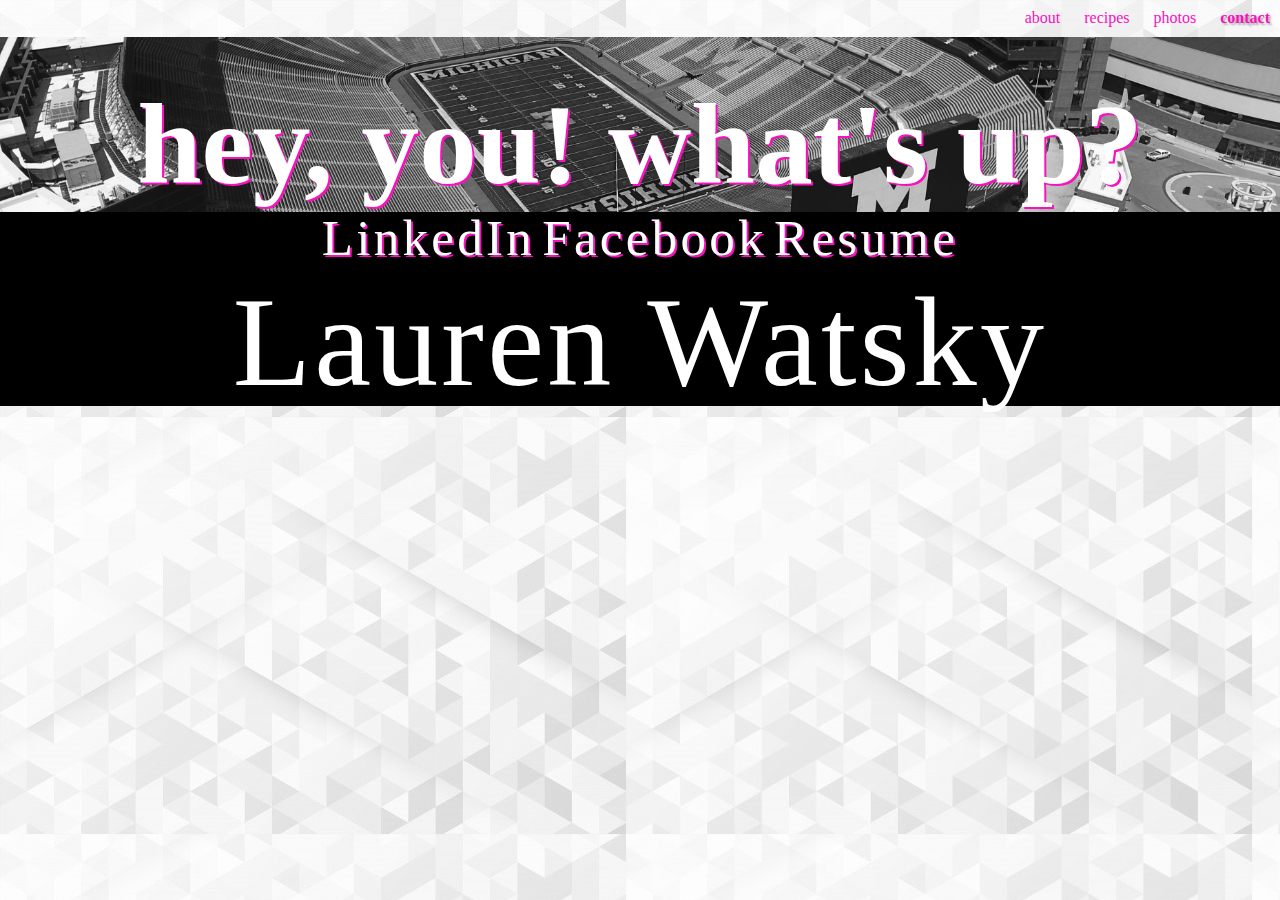
==== contact.html @ 9dbb41ea "Add files via upload" ====
<!DOCTYPE html>
<html lang="en">
  <head>
    <meta charset="utf-8">
    <meta name="viewport" content="width=device-width, initial-scale=1.0">
    <link rel="stylesheet" type="text/css" href="css/html5reset.css">
    <link rel="stylesheet" type="text/css" href="css/style.css">
    <title>photos</title>
  </head>
  <body>
    <main>
        <div id="skip">
            <a href="#main-contact">Skip to Main Content</a>
        </div>
        <div class="nav">
            <nav>
                <ul>
                    <li><a href="index.html">about</a></li>
                    <li><a href="recipes.html">recipes</a></li>
                    <li><a href="photos.html">photos</a></li>
                    <li><a class="current" href="contact.html">contact</a></li>
                </ul>
            </nav>
        </div>
        <div class="Lauren">
            <a id="Lauren"></a>
            <p>Lauren Watsky</p>
        </div>


            <header id="main-contact">
                <h1>hey, you! what's up?</h1>
            </header>

            <div class = "container-contact">




            <footer> 
                <a href="https://www.linkedin.com/in/laurenwatsky/" id="linkedin" target="_blank">LinkedIn</a> 
                <a href="https://www.facebook.com/people/Lauren-Watsky/100004704589398" id="facebook" target="_blank">Facebook</a> 
                <a href="images/lwatsky_resume.pdf" id="resume" target="_blank">Resume</a>
                <p>Lauren Watsky</p>
            </footer>
        </div>
    </main>
    </body>
</html>
---- css/style.css ----
/*The content below will be on all pages i.e. nav, footer, etc.*/

html{
  scroll-behavior: smooth;
}

body{
  margin: 0;
  padding: 0;
  background-image: url(../images/indexbackground.jpg);

}

h1{
  text-align: center;
  font-size: 9vw;
  padding-top: 50px;
}

nav{
  padding: 10px 10px;
  position: relative;
  text-align: right;
}

nav ul{
  text-align: right;
  list-style-type: none;
}

nav li{
  display: inline-block;
  padding-left: 20px;
}

nav a{
  color: rgb(247, 18, 189);
  text-decoration: none;
}

nav a:hover{
  text-decoration: underline wavy rgb(153, 0, 115);
}

nav .current{
  font-weight: bold;
  text-shadow: 2px 2px 2px rgb(173, 173, 173);
}

#skip a {
  display: block;
  position: absolute;
  left: -999px;
  top: -999px;
}

#skip a:focus {
  left: 0;
  top: 0;
}

.Lauren{
  text-align: left;
  margin-top: -100px;
  padding-left: 20px;
  font: sans-serif;
}


footer{
  position: relative;
  bottom: 0;
  grid-column: 1/2;
  grid-row: -1/-1;
  text-align: center;
  width: 100%;
  color: #FFFFFF;
  letter-spacing: .2em;
  background-color: #000000;
  text-shadow: rgb(247, 18, 189);
}

footer p{
  margin-bottom: 30px;
  margin-top: 15px;
  text-align: center;
  font-size: 10vw;
}

#linkedin{
  font-size: 4vw;
  text-decoration: none;
  color: white; 
  text-shadow:2px 2px rgb(247, 18, 189);
}

#linkedin:hover{
  color: rgb(247, 18, 189);
  text-shadow: 2px 2px #FFFFFF;
}

#facebook{
  font-size: 4vw;
  text-decoration: none;
  color: white; 
  text-shadow: 2px 2px rgb(247, 18, 189);
}

#facebook:hover{
  color: rgb(247, 18, 189);
  text-shadow: 2px 2px #FFFFFF;
}

#resume{
  font-size: 4vw;
  text-decoration: none;
  color: white; 
  text-shadow: 2px 2px rgb(247, 18, 189);
}

#resume:hover{
  color: rgb(247, 18, 189);
  text-shadow: 2px 2px #FFFFFF;
}

/* index/about page section */
.container-index{
  display: grid;
  grid-row-gap: 30px;
  grid-template-columns: 100%;
  grid-template-rows: auto auto auto;
  width: 100%;
  justify-items: center;
  align-items: center;
}



#main{
  grid-column: 1/-1;
  grid-row: 1/span 1;
  margin-top: 85px;
  background-size: cover;
  background-position: center;
  background-image: url(../images/bighouse.jpg);
  color: #FFFFFF;
  text-shadow: 2px 2px rgb(247, 18, 189);
  height: 175px;
  width: 100%;
 
}

#main p{
  margin: auto;
  width: 95%;
  text-align: center;
}

.selfie img{
  max-width: 400px;
  max-height: 400px;
  align-items: center;
  border: 3px solid black;
}

.selfie img:hover{
  border: 3px solid rgb(247, 18, 189);
}



.info p{
  margin-left: 10%;
  margin-right: 10%;
  text-align: center;
}



/*recipes section*/
.container-recipes{
  display: grid;
  grid-template-rows: auto auto auto auto auto auto auto auto auto auto 25px;
  grid-template-columns: 100%;
  justify-items: center;
  justify-content: space-around;
}

#main-recipes{
  grid-row: 2/3;
  margin-top: 85px;
  background-size: contain;
  background-attachment: fixed;
  background-position: center;
  background-image: url(../images/donut.jpg);
  color: rgb(247, 18, 189);
  text-shadow: 2px 2px #000000;
  height: 150px;
  width: 100%;

}
#main-recipes p{
  margin-left: 10%;
  margin-right: 10%;
  text-align: center;
}



.brussel-sprouts{
  color: rgb(247, 18, 189);
  grid-row: 3/4;
  margin-bottom: auto;
  text-align: center;
}
.brussel-sprouts-image{
  margin-left: auto;
  margin-right: auto;
  grid-row: 4/5;
  width: 85%;
  text-align: center;
}
.brussel-sprouts-image img{
  max-width: 90%;
  max-height: 400px;
  align-items: center;
  border: 3px solid black;
}
.brussel-sprouts-image img:hover{
  border: 3px solid rgb(247, 18, 189);
}



.potatoes{
  color: rgb(247, 18, 189);
  grid-row: 5/6;
  margin-bottom: auto;
}
.potatoes-image{
  margin-left: auto;
  margin-right: auto;
  grid-row: 6/7;
  width: 85%;
  text-align: center;
}
.potatoes-image img{
  max-width: 90%;
  max-height: 400px;
  align-items: center;
  border: 3px solid black;
}
.potatoes-image img:hover{
  border: 3px solid rgb(247, 18, 189);
}


.eggplant{
  color: rgb(247, 18, 189);
  grid-row: 7/8;
  margin-bottom: auto;
}
.eggplant-image{
  margin-left: auto;
  margin-right: auto;
  grid-row: 8/9;
  width: 85%;
  text-align: center;
}
.eggplant-image img{
  max-width: 90%;
  max-height: 400px;
  align-items: center;
  border: 3px solid black;
}
.eggplant-image img:hover{
  border: 3px solid rgb(247, 18, 189);
}


.tuna{
  color: rgb(247, 18, 189);
  grid-row: 9/10;
  margin-bottom: auto;
}
.tuna-image{
  margin-left: auto;
  margin-right: auto;
  grid-row: 10/11;
  width: 85%;
  text-align: center;
}
.tuna-image img{
  max-width: 90%;
  max-height: 400px;
  align-items: center;
  border: 3px solid black;
}
.tuna-image img:hover{
  border: 3px solid rgb(247, 18, 189);
}

/*photos section*/
.container-photos{
  display: flex;
  flex-wrap: wrap;
  justify-content: center;
  align-items: center;
}

#main-photos{
  margin-top: 85px;
  background-size: contain;
  background-attachment: fixed;
  background-position: center;
  background-image: url(../images/waves.jpg);
  color: rgb(247, 18, 189);
  text-shadow: 2px 2px #000000;
  height: 150px;
  width: 100%;
}
.photos{
  text-align: center;
}

.photos img{
  max-width: 90%;
  margin: 10px 10px 10px 10px;
  border: 3px solid #000000;
  vertical-align: middle;


}
.photos img:hover{
  border: 3px solid rgb(247, 18, 189);
}

/*contact section*/
#main-contact{
  grid-column: 1/-1;
  grid-row: 1/span 1;
  margin-top: 85px;
  background-size: cover;
  background-position: center;
  background-image: url(../images/bighouse.jpg);
  color: #FFFFFF;
  text-shadow: 2px 2px rgb(247, 18, 189);
  height: 175px;
  width: 100%;
 
}
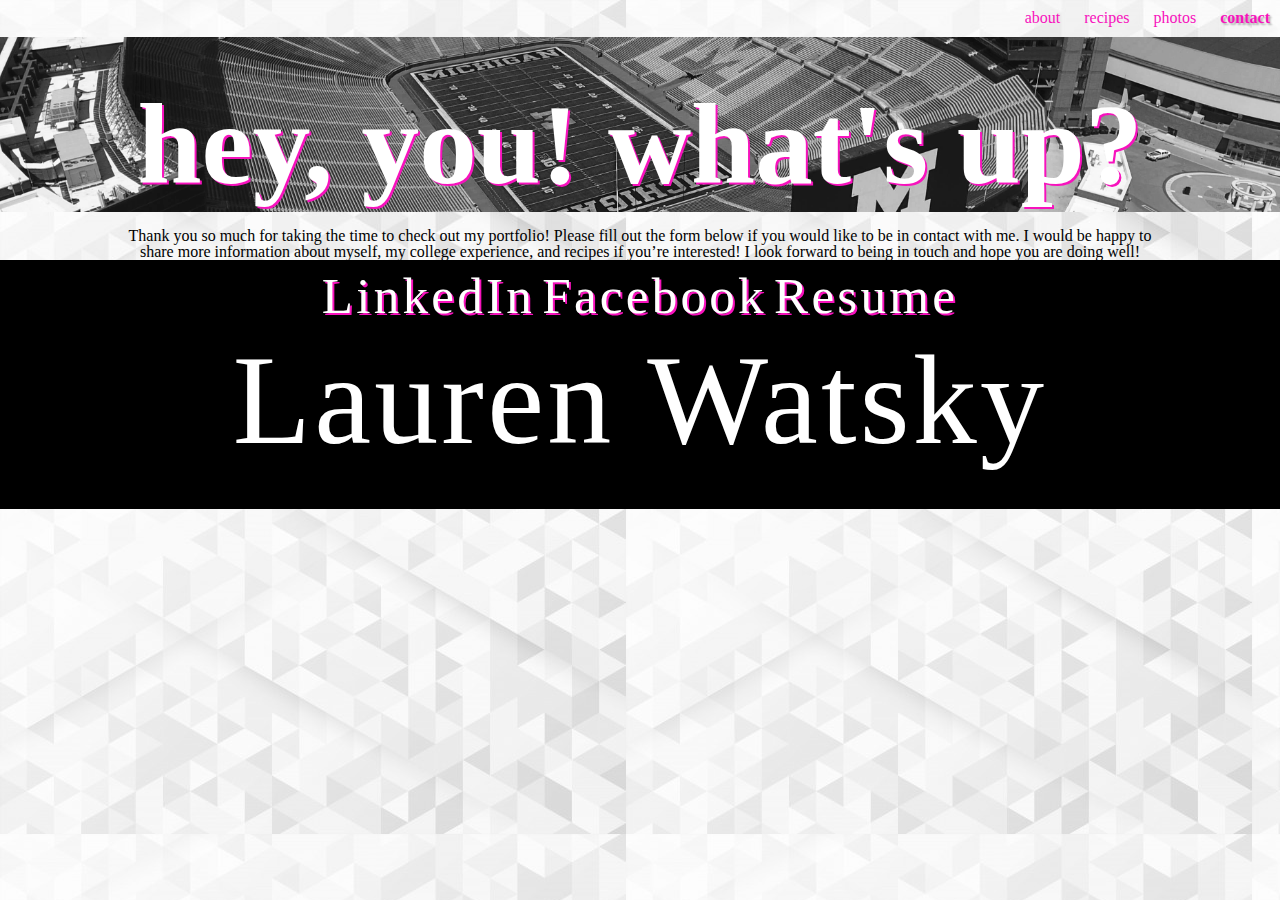
==== commit 7052c4e0: "Add files via upload" ====
--- a/contact.html
+++ b/contact.html
@@ -26,13 +26,17 @@
             <a id="Lauren"></a>
             <p>Lauren Watsky</p>
         </div>
+        <div class = "container-contact">
 
 
             <header id="main-contact">
                 <h1>hey, you! what's up?</h1>
             </header>
+            <div class="thanks text-block">
+                <p><br>Thank you so much for taking the time to check out my portfolio! Please fill out the form below if you would like to be in contact with me. I would be happy to share more information about myself, my college experience, and recipes if you’re interested! I look forward to being in touch and hope you are doing well!</p>
+            </div>
 
-            <div class = "container-contact">
+            
 
 
 
--- a/css/style.css
+++ b/css/style.css
@@ -74,6 +74,8 @@
   grid-row: -1/-1;
   text-align: center;
   width: 100%;
+  padding-bottom: 15px;
+  padding-top: 10px;
   color: #FFFFFF;
   letter-spacing: .2em;
   background-color: #000000;
@@ -349,3 +351,9 @@
   width: 100%;
  
 }
+
+.thanks p{
+  margin-left: 10%;
+  margin-right: 10%;
+  text-align: center;
+}
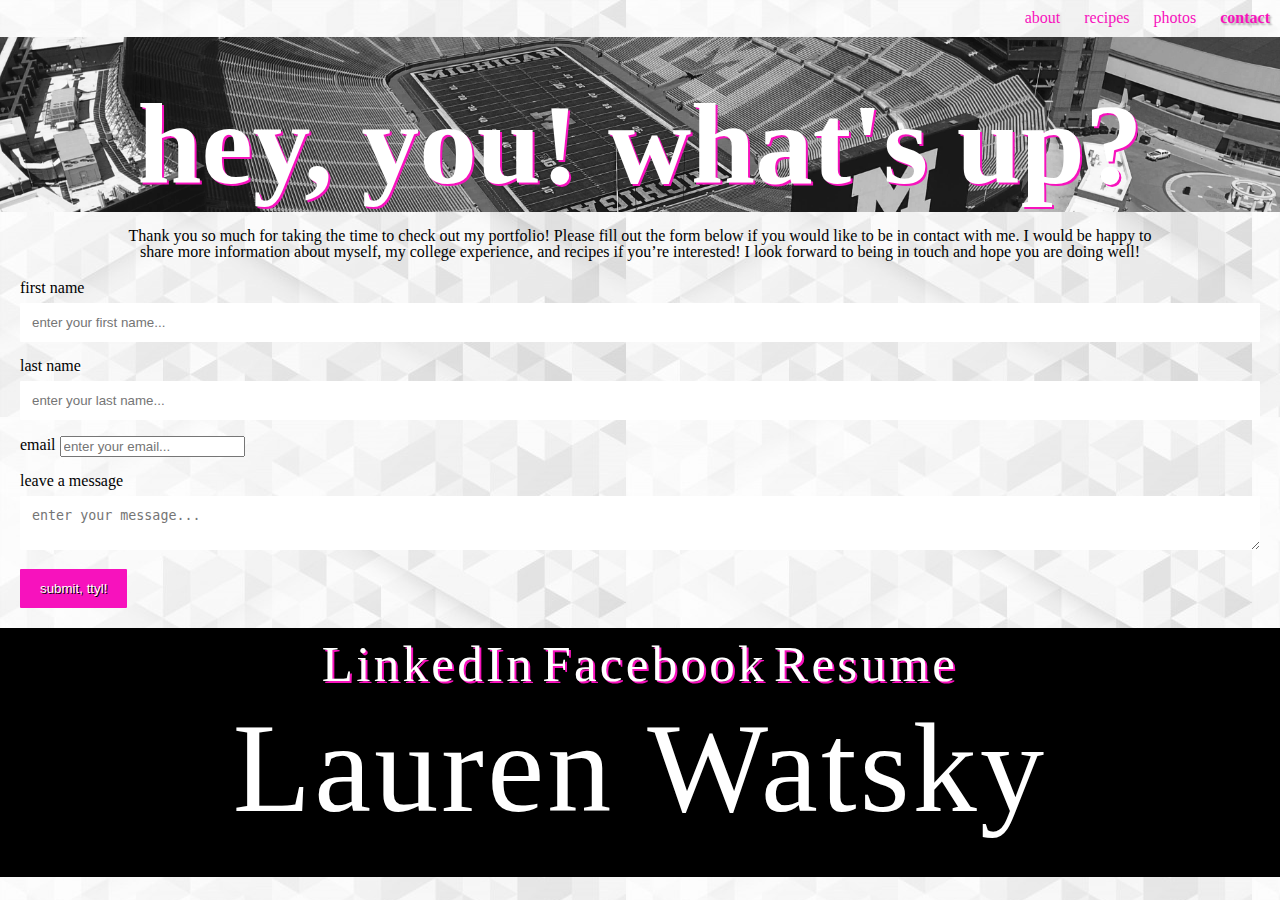
==== commit 164f80d1: "Add files via upload" ====
--- a/contact.html
+++ b/contact.html
@@ -29,6 +29,8 @@
         <div class = "container-contact">
 
 
+
+
             <header id="main-contact">
                 <h1>hey, you! what's up?</h1>
             </header>
@@ -36,7 +38,26 @@
                 <p><br>Thank you so much for taking the time to check out my portfolio! Please fill out the form below if you would like to be in contact with me. I would be happy to share more information about myself, my college experience, and recipes if you’re interested! I look forward to being in touch and hope you are doing well!</p>
             </div>
 
+
+            <form action="https://formspree.io/f/mrgokdwd" id = "form" method="POST">
+                <fieldset>
+
+                <label for="fname_id">first name</label>
+                <input type="text" placeholder="enter your first name..." id = "fname_id" name="fname" required>
+
+                <label for="lname_id">last name</label>
+                <input type="text" placeholder="enter your last name..." id = "lname_id" name="lname" required>
             
+                <label for="email_id">email</label>
+                <input type="email" placeholder="enter your email..." id = "email_id" name="email" required><br><br>
+            
+                <label for="message">leave a message</label>
+                <textarea placeholder="enter your message..." id = "msg" name="mesg" required></textarea><br>
+            
+                <input type="submit" value = "submit, ttyl!">
+
+                </fieldset>
+            </form>
 
 
 
--- a/css/style.css
+++ b/css/style.css
@@ -144,6 +144,7 @@
   margin-top: 85px;
   background-size: cover;
   background-position: center;
+  background-repeat: no-repeat;
   background-image: url(../images/bighouse.jpg);
   color: #FFFFFF;
   text-shadow: 2px 2px rgb(247, 18, 189);
@@ -194,7 +195,7 @@
   background-size: contain;
   background-attachment: fixed;
   background-position: center;
-  background-image: url(../images/donut.jpg);
+  background-image: url(../images/cupcake.jpg);
   color: rgb(247, 18, 189);
   text-shadow: 2px 2px #000000;
   height: 150px;
@@ -345,6 +346,7 @@
   background-size: cover;
   background-position: center;
   background-image: url(../images/bighouse.jpg);
+  background-repeat: no-repeat;
   color: #FFFFFF;
   text-shadow: 2px 2px rgb(247, 18, 189);
   height: 175px;
@@ -357,3 +359,41 @@
   margin-right: 10%;
   text-align: center;
 }
+
+.container-contact{
+  border-radius: 5px;
+}
+
+#form{
+  padding: 20px;
+}
+
+input[type=text], select, textarea{
+  width: 100%;
+  padding: 12px;
+  box-sizing: border-box; 
+  border: rgb(247, 18, 189); 
+  border-radius: 1px; 
+  margin-top: 7px;
+  margin-bottom: 16px; 
+  resize: vertical;
+  color: #000000;
+}
+
+input:focus{
+  border: rgb(247, 18, 189);
+  background-color: rgb(255, 209, 243);
+}
+
+input[type=submit]{
+  background-color: rgb(247, 18, 189);
+  padding: 12px 20px;
+  color: white;
+  text-shadow: 1px 1px #000000;
+  border: #000000;
+  border-radius: 1px;
+}
+
+input[type=submit]:hover{
+  background-color: rgb(153, 0, 115);
+}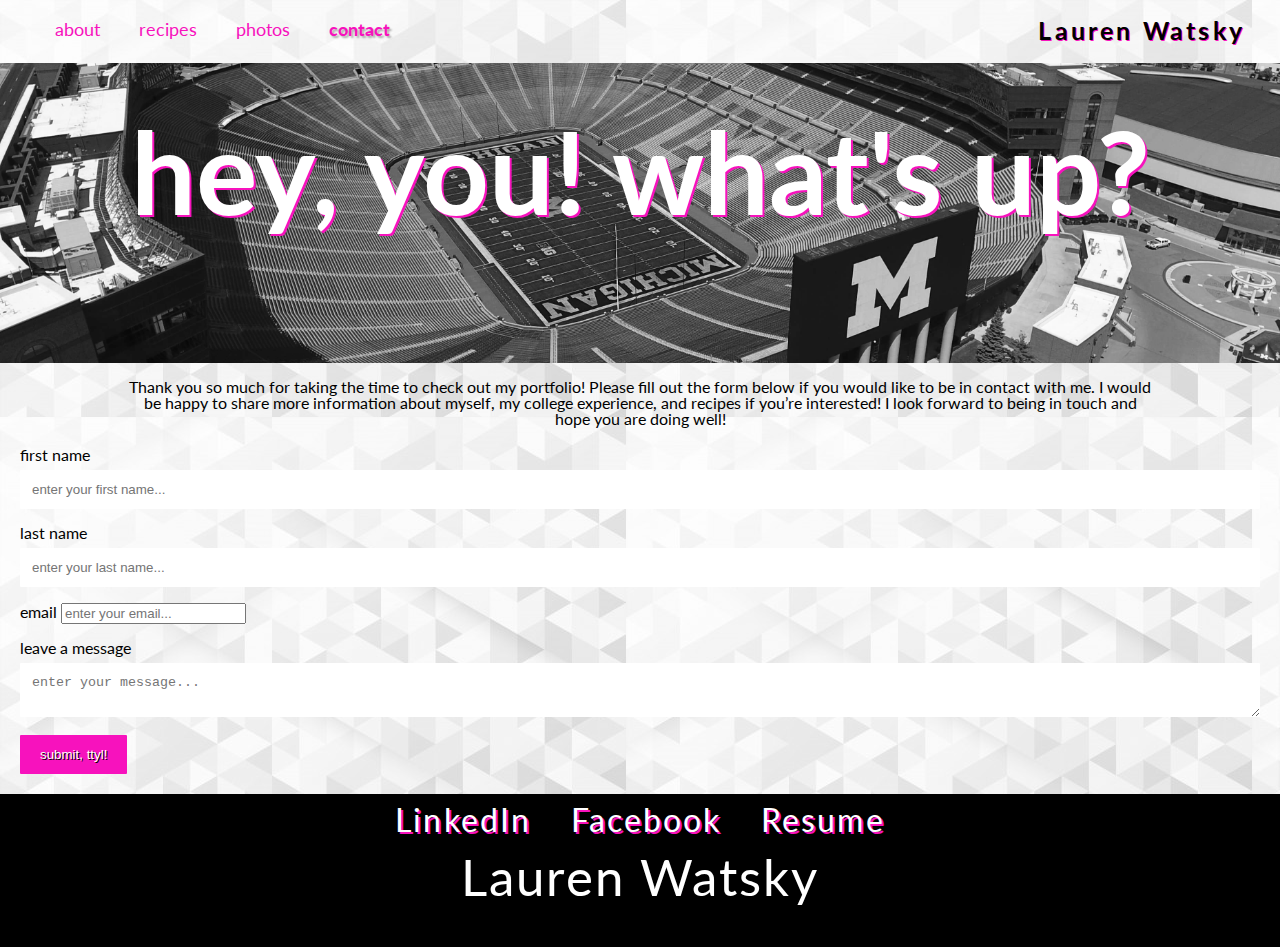
==== commit 02cc6639: "Add files via upload" ====
--- a/contact.html
+++ b/contact.html
@@ -5,6 +5,17 @@
     <meta name="viewport" content="width=device-width, initial-scale=1.0">
     <link rel="stylesheet" type="text/css" href="css/html5reset.css">
     <link rel="stylesheet" type="text/css" href="css/style.css">
+    <link rel="stylesheet" href="https://fonts.googleapis.com/css2?family=Lato&family=Oswald&display=swap">
+    <!-- Global site tag (gtag.js) - Google Analytics -->
+<script async src="https://www.googletagmanager.com/gtag/js?id=UA-184994181-4"></script>
+<script>
+  window.dataLayer = window.dataLayer || [];
+  function gtag(){dataLayer.push(arguments);}
+  gtag('js', new Date());
+
+  gtag('config', 'UA-184994181-4');
+</script>
+
     <title>photos</title>
   </head>
   <body>
--- a/css/style.css
+++ b/css/style.css
@@ -8,7 +8,7 @@
   margin: 0;
   padding: 0;
   background-image: url(../images/indexbackground.jpg);
-
+  font-family: "Lato";
 }
 
 h1{
@@ -63,7 +63,6 @@
   text-align: left;
   margin-top: -100px;
   padding-left: 20px;
-  font: sans-serif;
 }
 
 
@@ -304,11 +303,22 @@
 }
 
 /*photos section*/
-.container-photos{
+
+.flex-container {
   display: flex;
   flex-wrap: wrap;
+  font-size: 30px;
+  text-align: center;
+}
+
+.photos{
+  display: flex;
   justify-content: center;
   align-items: center;
+  flex-wrap: wrap;
+  min-height: 500px;
+  overflow: hidden;
+  margin: 10px 10px 10px 10px;
 }
 
 #main-photos{
@@ -322,20 +332,14 @@
   height: 150px;
   width: 100%;
 }
-.photos{
-  text-align: center;
-}
-
-.photos img{
-  max-width: 90%;
-  margin: 10px 10px 10px 10px;
-  border: 3px solid #000000;
-  vertical-align: middle;
-
-
-}
+.photos > img{
+  border: 10px;
+  margin: 10px;
+  width: 400px;
+}
+
 .photos img:hover{
-  border: 3px solid rgb(247, 18, 189);
+  filter: grayscale(100%);
 }
 
 /*contact section*/
@@ -396,4 +400,313 @@
 
 input[type=submit]:hover{
   background-color: rgb(153, 0, 115);
-}+}
+
+
+
+/*For tablet screens*/
+@media only screen and (min-width:768px) {
+  nav{
+    padding: 20px 20px;
+  }
+
+
+  nav ul{
+    list-style-type: none;
+    text-align: left;
+}
+nav li{
+  display: inline-block;
+  padding-left: 35px;
+  font-size: 18px;
+}
+
+.Lauren{
+  text-align: right;
+  margin-top: -40px;
+  padding-right: 35px;
+  letter-spacing: .2em;
+
+}
+
+.Lauren p{
+  transition: 2s ease-in;
+  font-weight: bolder;
+  font-size: 25px;
+  text-shadow: 1px 1px rgb(247, 18, 189);
+}
+#main{
+  margin-top: 20px;
+  height: 200px;
+}
+#main-recipes{
+  margin-top: 20px;
+  height: 200px;
+  background-position: 100% 100%;
+}
+footer{
+  font-size: .8vw;
+}
+#linkedin{
+  padding-right: 35px;
+}
+#resume{
+  padding-left: 35px;
+}
+h2{
+  font-size: 3.5vw;
+  padding-bottom: 10px;
+}
+.brussel-sprouts-image{
+  width: 80%;
+}
+.potatoes-image{
+  width: 80%;
+}
+.eggplant-image{
+  width: 80%;
+}
+.tuna-image{
+  width: 80%;
+}
+.brussel-sprouts-image img{
+  max-height: 500px;
+  width: 70%;
+}
+.potatoes-image img{
+  max-height: 500px;
+  width: 70%;
+}
+.eggplant-image img{
+  max-height: 500px;
+  width: 70%;
+}
+.tuna-image img{
+  max-height: 500px;
+  width: 70%;
+}
+#main-photos{
+  margin-top: 20px;
+  height: 200px;
+}
+.photos img{
+  max-width: 42%;
+  height: 400px;
+}
+#main-contact{
+  margin-top: 20px;
+  height: 200px;
+}
+  
+}
+
+
+
+/*For large screens*/
+@media only screen and (min-width:1020px) {
+  .Lauren{
+    text-align: right;
+    margin-top: -40px;
+    padding-right: 35px;
+    letter-spacing: .2em;
+  
+  }
+  .Lauren p{
+    transition: 2s ease-in;
+    font-weight: bolder;
+    font-size: 25px;
+    text-shadow: 1px 1px rgb(247, 18, 189);
+  }
+
+  footer{
+    grid-column: 1/span 4;
+  }
+  footer p{
+    font-size: 4vw;
+  }
+  #linkedin{
+    font-size: 2.5vw;
+  }
+  #facebook{
+    font-size: 2.5vw;
+  }
+  #resume{
+    font-size: 2.5vw;
+  }
+  
+  /*about section*/
+  #main{
+    margin-top: 20px;
+    height: 300px;
+    grid-column: 1 / span 3;
+    grid-row: 1/3;
+  }
+
+  .container-index{
+    display: grid;
+    grid-template-columns: 350px 350px;
+    width: 100%;
+    align-content: center;
+    justify-items: center;
+  }
+
+  .selfie{
+    grid-column: 1 / span 2;
+    grid-row: 3/4;
+    padding: 20px 20px;
+  }
+
+  .info{
+    grid-column: 3 / span 1;
+    grid-row: 3/4;
+    padding-right: 15%;
+    padding-bottom: 10%;
+    padding-top: 10%;
+    font-size: 22px;
+  }
+  .selfie img{
+    max-width: 500px;
+    max-height: 500px;
+  }
+
+    /*recipes section*/
+
+    .container-recipes{
+      display: grid;
+      grid-template-columns: auto auto;
+      grid-template-rows: auto auto auto auto auto auto 100px;
+      width: 100%;
+    }
+
+    #main-recipes{
+      margin-top: 20px;
+      height: 300px;
+      grid-column: 1 / span 4;
+      grid-row: 1/3;
+      background-size: cover;
+      background-attachment: fixed;
+      background-position: center;
+    }
+
+
+    .brussel-sprouts{
+      color: rgb(247, 18, 189);
+      grid-column: 1/2;
+      grid-row: 3/4;
+      margin-bottom: auto;
+      text-align: center;
+    }
+    .brussel-sprouts-image{
+      margin-left: auto;
+      margin-right: auto;
+      grid-column: 1/2;
+      grid-row: 4/5;
+      width: 85%;
+      text-align: center;
+    }
+    .brussel-sprouts-image img{
+      width: 400px;
+      height: 500px;
+      align-items: center;
+      border: 3px solid black;
+    }
+
+    
+    
+    
+    .potatoes{
+      color: rgb(247, 18, 189);
+      grid-column: 2/3;
+      grid-row: 3/4;
+      margin-bottom: auto;
+    }
+    .potatoes-image{
+      margin-left: auto;
+      margin-right: auto;
+      grid-column: 2/3;
+      grid-row: 4/5;
+      width: 85%;
+      text-align: center;
+    }
+    .potatoes-image img{
+      width: 400px;
+      height: 500px;
+      align-items: center;
+      border: 3px solid black;
+    }
+    
+    
+    
+    .eggplant{
+      color: rgb(247, 18, 189);
+      grid-row: 5/6;
+      grid-column: 1/2;
+      margin-bottom: auto;
+    }
+    .eggplant-image{
+      margin-left: auto;
+      margin-right: auto;
+      grid-row: 6/7;
+      grid-column: 1/2;
+      width: 85%;
+      text-align: center;
+    }
+    .eggplant-image img{
+      width: 400px;
+      height: 500px;
+      align-items: center;
+      border: 3px solid black;
+    }
+    
+    
+    .tuna{
+      color: rgb(247, 18, 189);
+      grid-row: 5/6;
+      grid-column: 2/3;
+      margin-bottom: auto;
+    }
+    .tuna-image{
+      margin-left: auto;
+      margin-right: auto;
+      grid-row: 6/7;
+      grid-column: 2/3;
+      width: 85%;
+      text-align: center;
+    }
+    .tuna-image img{
+      width: 400px;
+      height: 500px;
+      align-items: center;
+      border: 3px solid black;
+    }
+
+    /*photos section*/
+
+    #main-photos{
+      margin-top: 20px;
+      height: 300px;
+    }
+    .photos img{
+      max-width: 30%;
+      height: 500px;
+    }
+
+  /*contact section*/
+    #main-contact{
+      margin-top: 20px;
+      height: 300px;
+    }
+
+
+}
+
+
+@media screen and (prefers-reduced-motion:reduce) {
+  .Lauren p{
+    transition: none;
+    -webkit-animation: none; 
+    animation: none;
+  }
+}
+
+
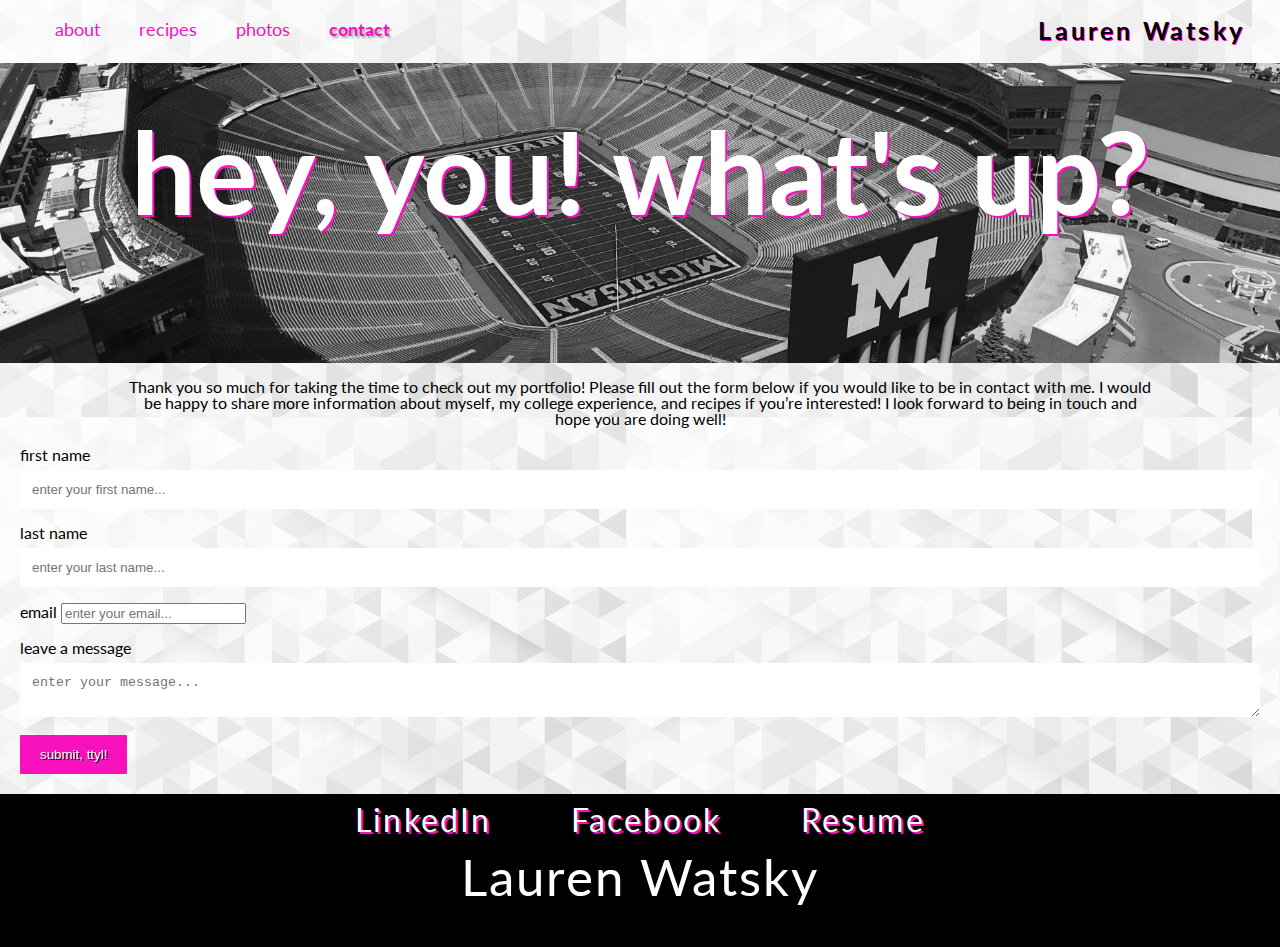
==== commit fbc8f182: "Add files via upload" ====
--- a/contact.html
+++ b/contact.html
@@ -5,6 +5,7 @@
     <meta name="viewport" content="width=device-width, initial-scale=1.0">
     <link rel="stylesheet" type="text/css" href="css/html5reset.css">
     <link rel="stylesheet" type="text/css" href="css/style.css">
+    <link rel="shortcut icon" type="image/jpg" href="images/heart.jpg">
     <link rel="stylesheet" href="https://fonts.googleapis.com/css2?family=Lato&family=Oswald&display=swap">
     <!-- Global site tag (gtag.js) - Google Analytics -->
 <script async src="https://www.googletagmanager.com/gtag/js?id=UA-184994181-4"></script>
--- a/css/style.css
+++ b/css/style.css
@@ -430,7 +430,8 @@
 }
 
 .Lauren p{
-  transition: 2s ease-in;
+  transition: 3s ease-in;
+  -webkit-transition: 3s ease-in;
   font-weight: bolder;
   font-size: 25px;
   text-shadow: 1px 1px rgb(247, 18, 189);
@@ -512,7 +513,8 @@
   
   }
   .Lauren p{
-    transition: 2s ease-in;
+    transition: 3s ease-in;
+    -webkit-transition: 3s ease-in;
     font-weight: bolder;
     font-size: 25px;
     text-shadow: 1px 1px rgb(247, 18, 189);
@@ -526,12 +528,14 @@
   }
   #linkedin{
     font-size: 2.5vw;
+    padding-right: 75px;
   }
   #facebook{
     font-size: 2.5vw;
   }
   #resume{
     font-size: 2.5vw;
+    padding-left: 75px;
   }
   
   /*about section*/
@@ -701,12 +705,10 @@
 }
 
 
-@media screen and (prefers-reduced-motion:reduce) {
+
+@media screen and (prefers-reduced-motion: reduce) {
   .Lauren p{
-    transition: none;
-    -webkit-animation: none; 
-    animation: none;
-  }
-}
-
-
+      transition: none;
+  }
+
+}
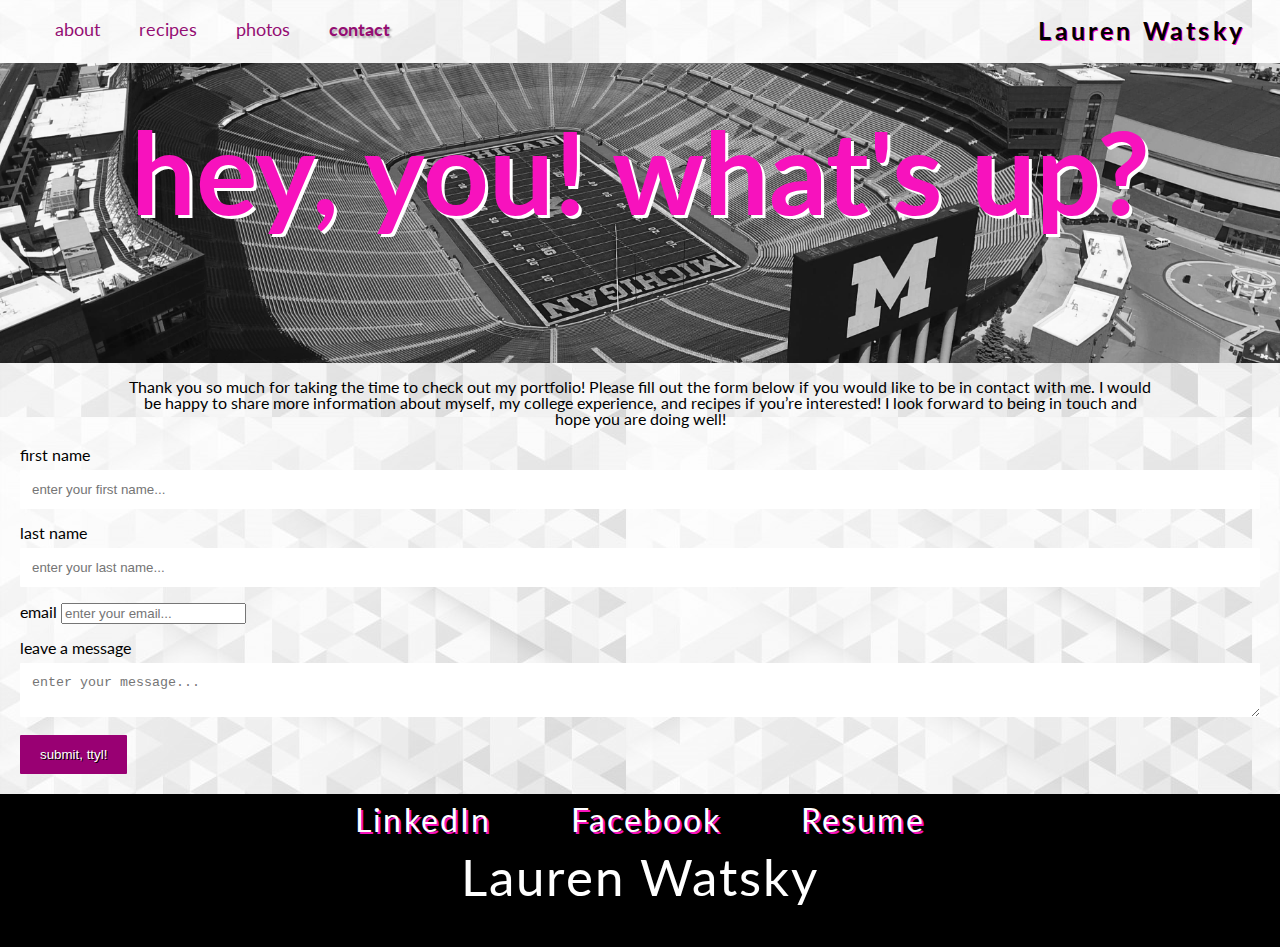
==== commit e3aec015: "Add files via upload" ====
--- a/contact.html
+++ b/contact.html
@@ -63,7 +63,7 @@
                 <label for="email_id">email</label>
                 <input type="email" placeholder="enter your email..." id = "email_id" name="email" required><br><br>
             
-                <label for="message">leave a message</label>
+                <label for="msg">leave a message</label>
                 <textarea placeholder="enter your message..." id = "msg" name="mesg" required></textarea><br>
             
                 <input type="submit" value = "submit, ttyl!">
--- a/css/style.css
+++ b/css/style.css
@@ -34,7 +34,7 @@
 }
 
 nav a{
-  color: rgb(247, 18, 189);
+  color: rgb(148, 14, 115);
   text-decoration: none;
 }
 
@@ -145,8 +145,8 @@
   background-position: center;
   background-repeat: no-repeat;
   background-image: url(../images/bighouse.jpg);
-  color: #FFFFFF;
-  text-shadow: 2px 2px rgb(247, 18, 189);
+  color:  rgb(247, 18, 189);
+  text-shadow: 3px 3px #FFFFFF;
   height: 175px;
   width: 100%;
  
@@ -351,8 +351,8 @@
   background-position: center;
   background-image: url(../images/bighouse.jpg);
   background-repeat: no-repeat;
-  color: #FFFFFF;
-  text-shadow: 2px 2px rgb(247, 18, 189);
+  color:  rgb(247, 18, 189);
+  text-shadow: 3px 3px #FFFFFF;
   height: 175px;
   width: 100%;
  
@@ -390,7 +390,7 @@
 }
 
 input[type=submit]{
-  background-color: rgb(247, 18, 189);
+  background-color: rgb(153, 0, 115);
   padding: 12px 20px;
   color: white;
   text-shadow: 1px 1px #000000;
@@ -399,7 +399,7 @@
 }
 
 input[type=submit]:hover{
-  background-color: rgb(153, 0, 115);
+  background-color: rgb(247, 18, 189);
 }
 
 
